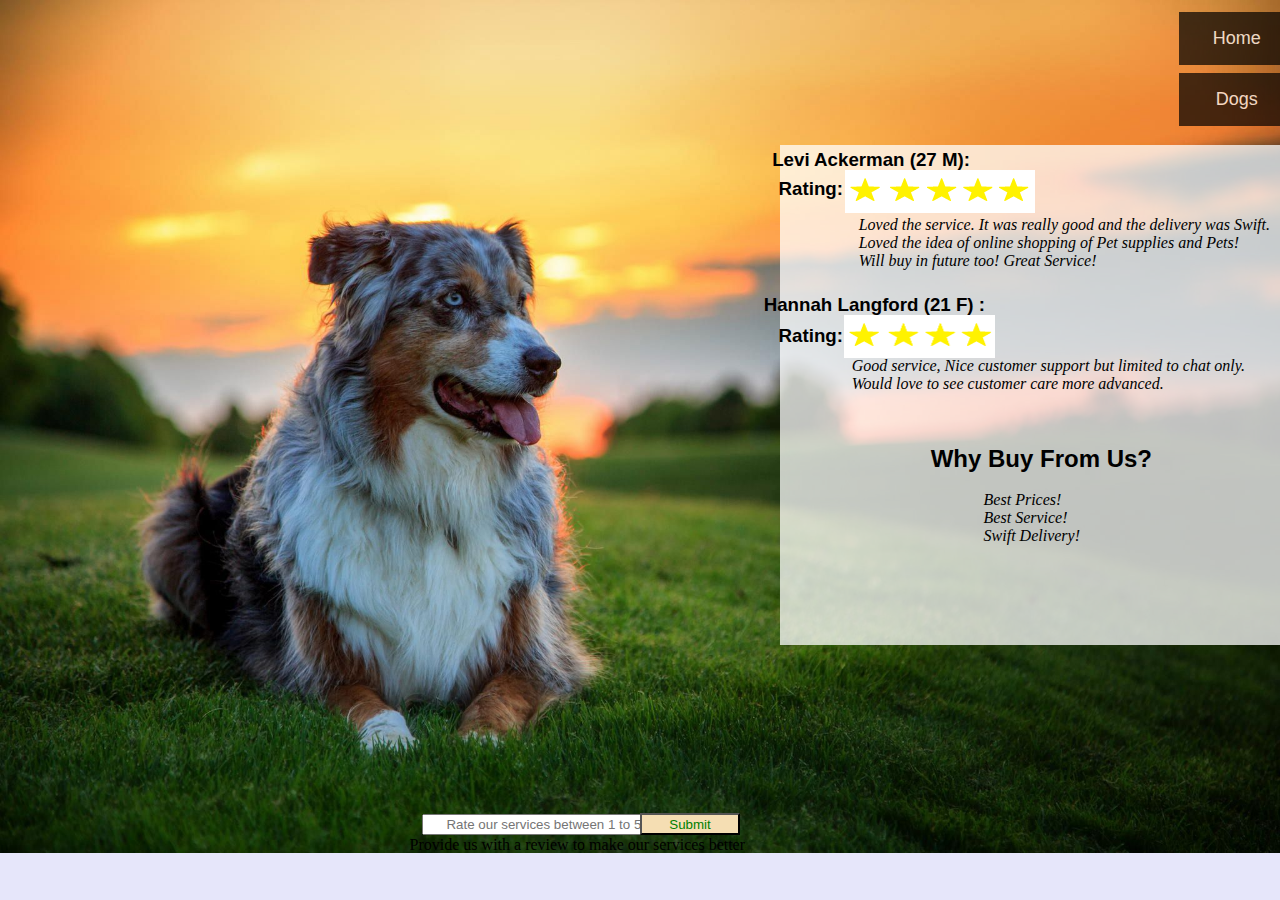
==== moreinfo.html @ ce52be79 "Reorganise and update code for images and assets" ====
<!DOCTYPE html>
<html lang="en">
<head>
    <meta charset="UTF-8">
    <meta name="viewport" content="width=device-width, initial-scale=1.0">
    <title>Document</title>
    <link rel="stylesheet" href="style.css">
    <style>
        body{
            body{
                background-image: url(bg.jpg);
            }
        }

    </style>
</head>
<body class="background">  
    
    <div>
        <button class="button" onclick="document.location='index.html'">Home</button><br>
        <button class="button" onclick="document.location='pets.html'">Dogs</button> <br>
        

    </div>   
    
    <div>
        <!--This is the Review system-->
        <!--The below tag is used to get userInput-->
        <input type="number" placeholder="Rate our services between 1 to 5" max="5" min="1" id="review1" ><br>
        <p class="review1p">Provide us with a review to make our services better <br></p>
        <!--On clicking on the button the function rating present in script.js is run-->
        <button class="review1b" onclick="rating()" >Submit</button> <br>
        <!--The below paragraph outputs the reply to the input using JavaScript.-->
        <p id="systemResponse" ></p>
    </div>  
    
    <div>
        <!--This is the First Comment-->
        <h3 id="comment1name">Levi Ackerman (27 M): </h3>
        <h3 id="comment1rating">Rating:</h3>
        <img src="assets/white.png" alt="" id="comment1background">
        <p id="comment1para">Loved the service. It was really good and the delivery was Swift. <br> Loved the idea of online shopping of Pet supplies and Pets! <br> Will buy in future too! Great Service!</p>
        <img src="assets/5star.png" alt="" id="comment1star">
    </div>

    <div>
        <!--This is the Second Comment-->
        <img src="assets/white.png" alt="" id="comment2background">
        <h3 id="comment2name">Hannah Langford (21 F) :</h3>
        <h3 id="comment2rating">Rating:</h3>
        <p id="comment2para"> Good service, Nice customer support but limited to chat only. <br> Would love to see customer care more advanced.</p>
        <img src="assets/4star.png" alt="" id="comment2star">
    </div>

    <div>
        <!--This is the 'Why Us?'' Section-->
        <h2 id="infositeh2">Why Buy From Us?</h2> 
        <p id="infositep"> Best Prices! <br> Best Service! <br> Swift Delivery! <br></p>
        
    </div>
      
    <script src="script.js"></script>

</body>
</html>
---- style.css ----
.background1{
    background-image:url('assets/img.png');
}

.button {
    background-color: #000000;
    border: none;
    color: white;
    padding: 16px 32px;
    text-align: center;
    font-size: 18px;
    margin: 4px 2px;
    opacity: 0.7;
    transition: 0.2s;
    display: inline-block;
    text-decoration: none;
    cursor: pointer;
    width: 115px;
    position: relative;
    left: 92.5%;
  }
  
  .button:hover {opacity: 1}
a{
background-color: black;
color: white;}
 a:hover{
     color: red;
 }
 a:active{
     color: yellow;
 }
#systemResponse{
    text-align: center;
    position: absolute;
    bottom: 0px;
    left: 25%;
    font-style: italic;
    font-family: Arial, Helvetica, sans-serif;
    color: white;
    font-weight: bold;
}
#review1{
text-align: center;
position: absolute;
bottom:65px;
left: 33%;
width: 250px;
}
.review1p{
    text-align: center;
    position: absolute;
    bottom: 30px;
    left: 32%;
}
.review1b{
    text-align: center;
    position: absolute;
    bottom: 65px;
    left: 50%;
    height: 22px;
    width: 100px;
    color: green;
    background-color:wheat;
}
.head1{
    text-align: center;
    font-family: 'Bungee', cursive;
    color: brown;       
    font-size: 18px;
    background-color: lightsalmon;
    padding: 0 5px 0 5px ;
    position: relative;
    top: -23px; 
    background-image: linear-gradient(45deg,rgba(255, 160, 122, 0.384),salmon,darksalmon,lightsalmon);

}
.background{
   
    background-image: url('assets/bg4.jpg') ;
  /* Full height */
  height: 100%;

  /* Center and scale the image nicely */
 
  background-repeat: no-repeat;
  background-size: cover;
    z-index: -1;
}
#position1{
    position: relative;
    top: 150px;
}
.img1{
    height: 150px;
    width: 150px;  
    border-radius: 25%;
    position: absolute;
    top: 12.5%;  
    z-index: -999;  
}
.img2{
    height: 150px;
    width: 150px;  
    border-radius: 25%;
    position: absolute;
    top: 31%;  
    z-index: -999;
}
.imgText1{
    z-index: -998;
    position: absolute;
    top: 28%;
    left: 4.05%;
    background-color: white;
    color: black;
    font-family: 'Courier New', Courier, monospace;
    font-weight: bold;
    font-style: italic;
    font-size: 15px;
}
.imgText2{
    z-index: -998;
    position: absolute;
    top: 49.5%;
    left: 3.05%;
    background-color: white;
    color: black;
    font-family: 'Courier New', Courier, monospace;
    font-weight: bold;
    font-style: italic;
    font-size: 15px;
}
#comment1name{
    position: absolute;
    right: 310px;
    top: 130px;
    z-index: -997;
    font-family: -apple-system, BlinkMacSystemFont, 'Segoe UI', Roboto, Oxygen, Ubuntu, Cantarell, 'Open Sans', 'Helvetica Neue', sans-serif;
}
#comment1background{
    height: 250px;
    width: 500px;
    position: absolute;
    right: 0;
    top: 145px;
    border-radius: 0 0 0 0;
    z-index: -998;
    opacity: 75%;
}
#comment1rating{
    position: absolute;
    right: 437px;
    top: 159px;
    z-index: -997;
    font-family: -apple-system, BlinkMacSystemFont, 'Segoe UI', Roboto, Oxygen, Ubuntu, Cantarell, 'Open Sans', 'Helvetica Neue', sans-serif;
}   
#comment1para{
    position: absolute;
    right: 10px;
    top: 200px;
    z-index: -997;
    font-size: 16px;
    font-style: oblique;
    font-family: cursive    ;
}
#comment1star{
    position: absolute;
    right: 245px;
    top: 170px;
    height: 43px;
    width: 190px;
    z-index: -998;
}
#comment2background{
    height: 250px;
    width: 500px;
    position: absolute;
    right: 0;
    top: 395.125px;
    border-radius: 0 0 0 0;
    z-index: -998;
    opacity: 75%;
}
#comment2name{
    position: absolute;
    right: 295px;
    top: 275px;
    z-index: -997;
    font-family: -apple-system, BlinkMacSystemFont, 'Segoe UI', Roboto, Oxygen, Ubuntu, Cantarell, 'Open Sans', 'Helvetica Neue', sans-serif;
}
#comment2rating{
    position: absolute;
    right: 437px;
    top: 306px;
    z-index: -997;
    font-family: -apple-system, BlinkMacSystemFont, 'Segoe UI', Roboto, Oxygen, Ubuntu, Cantarell, 'Open Sans', 'Helvetica Neue', sans-serif;
}   
#comment2para{
    position: absolute;
    right: 35px;
    top: 341px;
    z-index: -997;
    font-size: 16px;
    font-style: oblique;
    font-family: cursive    ;
}
#comment2star{
    position: absolute;
    right: 285px;
    top: 315px;
    height: 43px;
    width: 151.5px;
    z-index: -998;
}
#infositeh2{
    position: absolute;
    right: 10%;
    top: 425px;
    z-index: -997;
    font-family: -apple-system, BlinkMacSystemFont, 'Segoe UI', Roboto, Oxygen, Ubuntu, Cantarell, 'Open Sans', 'Helvetica Neue', sans-serif; 
}
#infositep{ 
    position: absolute;
    right: 200px;
    top: 475px;
    z-index: -997;
    font-size: 16px;
    font-style: oblique;
    font-family: cursive    ;
}
#infositep2{
    position: absolute;
    right: 150px;
    top: 545px;
    z-index: -997;
    font-size: 16px;
    font-style: oblique;
    font-family: cursive    ;
}
#centreImg{
position: absolute;
top: 20%;
left: 10.5%;
height: 392.5px;
width: 868.5px;
border: 1px solid black;
border-radius:25px 0px 25px 25px
}
#centreText{
text-align: center;
position: absolute;
left: 18%;
top: 66%;
font-size: 55px;
font-family: cursive;
font-style: italic;
color: crimson;
}

/* the styling codes below belong to pets.html*/

.homeButton{
position: absolute;
top: 25px;
right: 20px;
height: 55px;
width: 55px;
z-index: 2;
}
.siteHeadingTopLeft{
    position: absolute;
    top: -5px;
    left: 25px;
    font-family: Brush Script MT, Brush Script Std, cursive;
    font-size: 25px;
    transform: rotate(-30deg);
}
body{
    background-color:   #E6E6FA;
}
.germanShepard,.bullDog{
    font-family: Arial, Helvetica, sans-serif;
    font-size: 15.5px;
    color: #ffffff;
    position: relative;
    left: 40px;
}
.germanShepardPrice,.bullDogPrice{
    font-size:25px;
    padding: 2px solid;
    margin: 5px;
    position: relative;
    color: red;
    position: relative;
    left: 40px;
    
}
.bullDogImg {
    position: relative;
    top: 18.8%;
    height: 729px;
    width: 486px;
    z-index: 
}

.GermanShepardImg,.bullDogImg{
    position: relative;
    left: 25px ;
}

.germanShepard1img{
    position: absolute;
    top: 18.6%;
    left: 25.35%;
    height: 250px;
    color: white    ;
}

    

#error{
    position: absolute;
    left: 25%;
    top: 15%;
}

.bgpet{
    background-image: url('assets/bg3.jpg');
    height: 100%;
  background-repeat: no-repeat;
  background-size: cover;
}

.dogImgOne{
    height: 350px;
    width: 350px;
    position: relative;
    bottom: 250px;
}

.dogImgTwo{
    height: 350px;
    width: 350px;
    position: relative;
    bottom: 250px;
}

.dogImgThree{
    height: 350px;
    width: 350px;
    position: relative;
    bottom: 250px;
}

.background1{
   
    background-image: url('assets/bg3.jpg') ;
  /* Full height */
  height: 100%;

  /* Center and scale the image nicely */
 
  background-repeat: no-repeat;
  background-size: cover;
    z-index: -1;
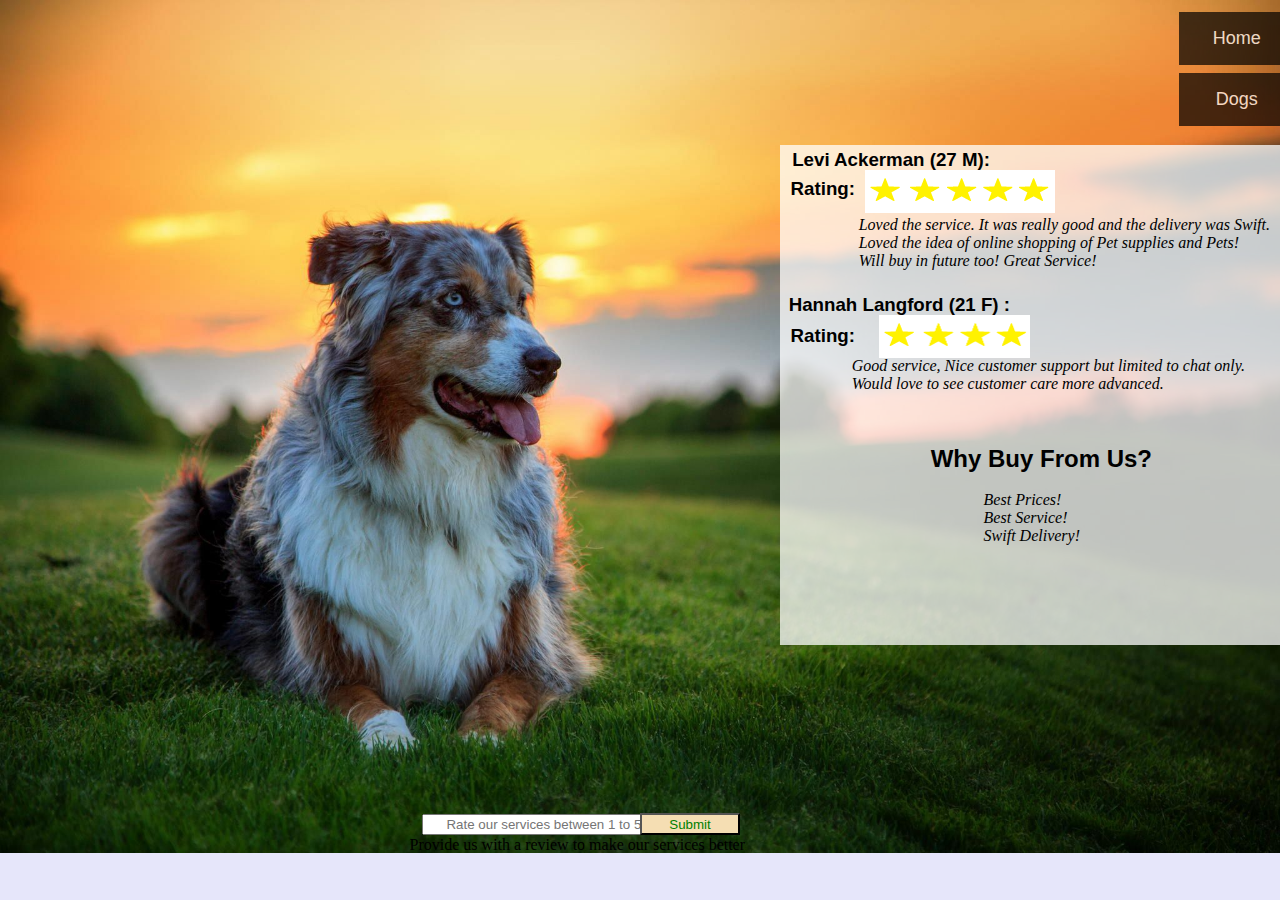
==== commit d197b906: "Updated CSS for Customer reviews" ====
--- a/moreinfo.html
+++ b/moreinfo.html
@@ -7,9 +7,7 @@
     <link rel="stylesheet" href="style.css">
     <style>
         body{
-            body{
                 background-image: url(bg.jpg);
-            }
         }
 
     </style>
@@ -34,7 +32,7 @@
         <p id="systemResponse" ></p>
     </div>  
     
-    <div>
+    <div class="commentBox">
         <!--This is the First Comment-->
         <h3 id="comment1name">Levi Ackerman (27 M): </h3>
         <h3 id="comment1rating">Rating:</h3>
@@ -43,7 +41,7 @@
         <img src="assets/5star.png" alt="" id="comment1star">
     </div>
 
-    <div>
+    <div class="commentBox">
         <!--This is the Second Comment-->
         <img src="assets/white.png" alt="" id="comment2background">
         <h3 id="comment2name">Hannah Langford (21 F) :</h3>
--- a/style.css
+++ b/style.css
@@ -131,13 +131,21 @@
     font-style: italic;
     font-size: 15px;
 }
+
+.commentBox{
+    width: 20vw;
+    background-color: transparent;
+    height: 20vh;
+}
+
 #comment1name{
     position: absolute;
-    right: 310px;
+    right: 290px;
     top: 130px;
     z-index: -997;
     font-family: -apple-system, BlinkMacSystemFont, 'Segoe UI', Roboto, Oxygen, Ubuntu, Cantarell, 'Open Sans', 'Helvetica Neue', sans-serif;
 }
+
 #comment1background{
     height: 250px;
     width: 500px;
@@ -148,13 +156,15 @@
     z-index: -998;
     opacity: 75%;
 }
+
 #comment1rating{
     position: absolute;
-    right: 437px;
+    right: 425px;
     top: 159px;
     z-index: -997;
     font-family: -apple-system, BlinkMacSystemFont, 'Segoe UI', Roboto, Oxygen, Ubuntu, Cantarell, 'Open Sans', 'Helvetica Neue', sans-serif;
 }   
+
 #comment1para{
     position: absolute;
     right: 10px;
@@ -164,14 +174,16 @@
     font-style: oblique;
     font-family: cursive    ;
 }
+
 #comment1star{
     position: absolute;
-    right: 245px;
+    right: 225px;
     top: 170px;
     height: 43px;
     width: 190px;
     z-index: -998;
 }
+
 #comment2background{
     height: 250px;
     width: 500px;
@@ -184,14 +196,14 @@
 }
 #comment2name{
     position: absolute;
-    right: 295px;
+    right: 270px;
     top: 275px;
     z-index: -997;
     font-family: -apple-system, BlinkMacSystemFont, 'Segoe UI', Roboto, Oxygen, Ubuntu, Cantarell, 'Open Sans', 'Helvetica Neue', sans-serif;
 }
 #comment2rating{
     position: absolute;
-    right: 437px;
+    right: 425px;
     top: 306px;
     z-index: -997;
     font-family: -apple-system, BlinkMacSystemFont, 'Segoe UI', Roboto, Oxygen, Ubuntu, Cantarell, 'Open Sans', 'Helvetica Neue', sans-serif;
@@ -207,7 +219,7 @@
 }
 #comment2star{
     position: absolute;
-    right: 285px;
+    right: 250px;
     top: 315px;
     height: 43px;
     width: 151.5px;
@@ -301,12 +313,12 @@
     top: 18.8%;
     height: 729px;
     width: 486px;
-    z-index: 
+    /* z-index:  */
 }
 
 .GermanShepardImg,.bullDogImg{
     position: relative;
-    left: 25px ;
+    left: 25px;
 }
 
 .germanShepard1img{
@@ -363,4 +375,5 @@
  
   background-repeat: no-repeat;
   background-size: cover;
-    z-index: -1;+    z-index: -1;
+}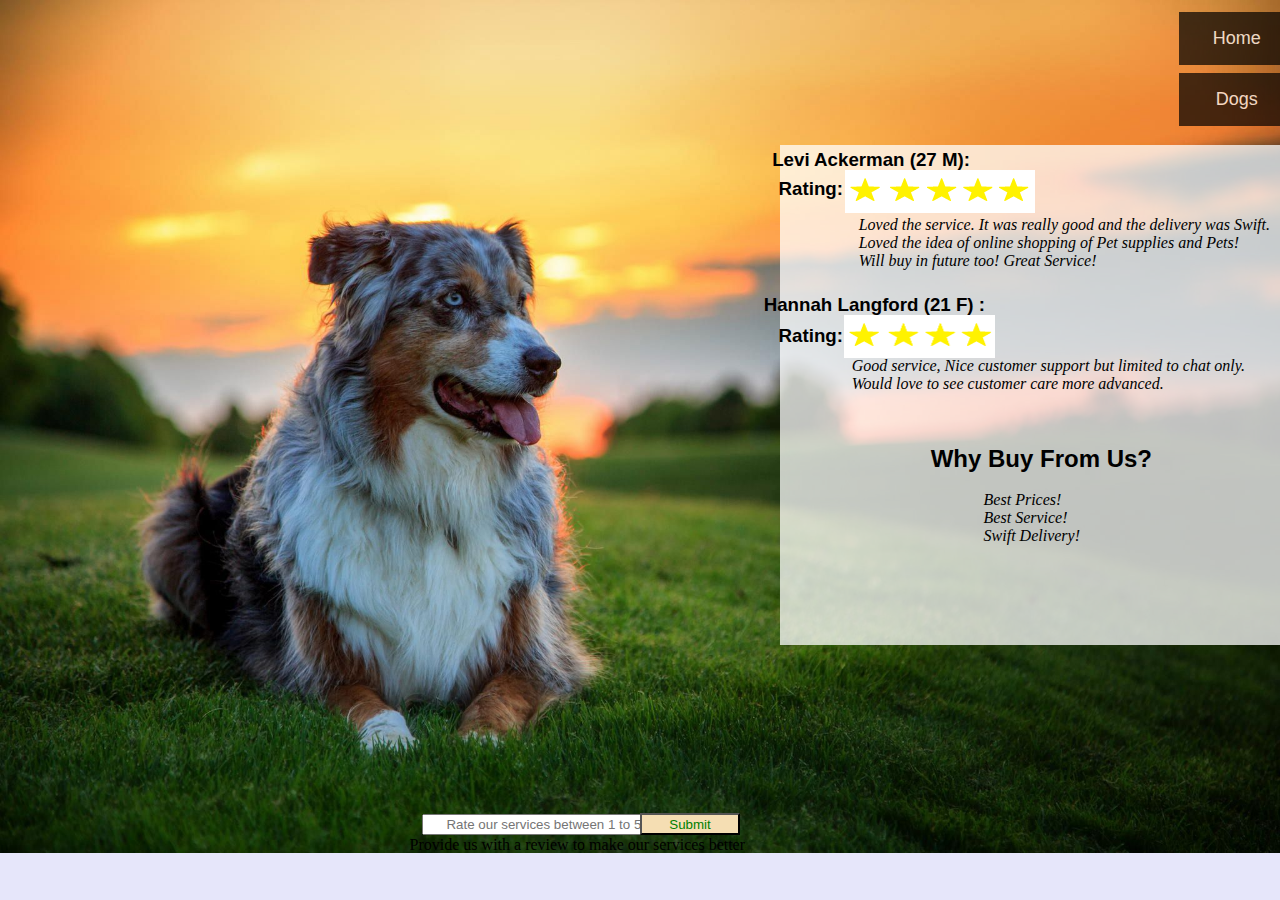
==== commit 2d8735f2: "Merge pull request #7 from PratyayDhond/main" ====
--- a/moreinfo.html
+++ b/moreinfo.html
@@ -7,7 +7,9 @@
     <link rel="stylesheet" href="style.css">
     <style>
         body{
+            body{
                 background-image: url(bg.jpg);
+            }
         }
 
     </style>
@@ -32,7 +34,7 @@
         <p id="systemResponse" ></p>
     </div>  
     
-    <div class="commentBox">
+    <div>
         <!--This is the First Comment-->
         <h3 id="comment1name">Levi Ackerman (27 M): </h3>
         <h3 id="comment1rating">Rating:</h3>
@@ -41,7 +43,7 @@
         <img src="assets/5star.png" alt="" id="comment1star">
     </div>
 
-    <div class="commentBox">
+    <div>
         <!--This is the Second Comment-->
         <img src="assets/white.png" alt="" id="comment2background">
         <h3 id="comment2name">Hannah Langford (21 F) :</h3>
--- a/style.css
+++ b/style.css
@@ -131,21 +131,13 @@
     font-style: italic;
     font-size: 15px;
 }
-
-.commentBox{
-    width: 20vw;
-    background-color: transparent;
-    height: 20vh;
-}
-
 #comment1name{
     position: absolute;
-    right: 290px;
+    right: 310px;
     top: 130px;
     z-index: -997;
     font-family: -apple-system, BlinkMacSystemFont, 'Segoe UI', Roboto, Oxygen, Ubuntu, Cantarell, 'Open Sans', 'Helvetica Neue', sans-serif;
 }
-
 #comment1background{
     height: 250px;
     width: 500px;
@@ -156,15 +148,13 @@
     z-index: -998;
     opacity: 75%;
 }
-
 #comment1rating{
     position: absolute;
-    right: 425px;
+    right: 437px;
     top: 159px;
     z-index: -997;
     font-family: -apple-system, BlinkMacSystemFont, 'Segoe UI', Roboto, Oxygen, Ubuntu, Cantarell, 'Open Sans', 'Helvetica Neue', sans-serif;
 }   
-
 #comment1para{
     position: absolute;
     right: 10px;
@@ -174,16 +164,14 @@
     font-style: oblique;
     font-family: cursive    ;
 }
-
 #comment1star{
     position: absolute;
-    right: 225px;
+    right: 245px;
     top: 170px;
     height: 43px;
     width: 190px;
     z-index: -998;
 }
-
 #comment2background{
     height: 250px;
     width: 500px;
@@ -196,14 +184,14 @@
 }
 #comment2name{
     position: absolute;
-    right: 270px;
+    right: 295px;
     top: 275px;
     z-index: -997;
     font-family: -apple-system, BlinkMacSystemFont, 'Segoe UI', Roboto, Oxygen, Ubuntu, Cantarell, 'Open Sans', 'Helvetica Neue', sans-serif;
 }
 #comment2rating{
     position: absolute;
-    right: 425px;
+    right: 437px;
     top: 306px;
     z-index: -997;
     font-family: -apple-system, BlinkMacSystemFont, 'Segoe UI', Roboto, Oxygen, Ubuntu, Cantarell, 'Open Sans', 'Helvetica Neue', sans-serif;
@@ -219,7 +207,7 @@
 }
 #comment2star{
     position: absolute;
-    right: 250px;
+    right: 285px;
     top: 315px;
     height: 43px;
     width: 151.5px;
@@ -313,12 +301,12 @@
     top: 18.8%;
     height: 729px;
     width: 486px;
-    /* z-index:  */
+    z-index: 
 }
 
 .GermanShepardImg,.bullDogImg{
     position: relative;
-    left: 25px;
+    left: 25px ;
 }
 
 .germanShepard1img{
@@ -375,5 +363,4 @@
  
   background-repeat: no-repeat;
   background-size: cover;
-    z-index: -1;
-}+    z-index: -1;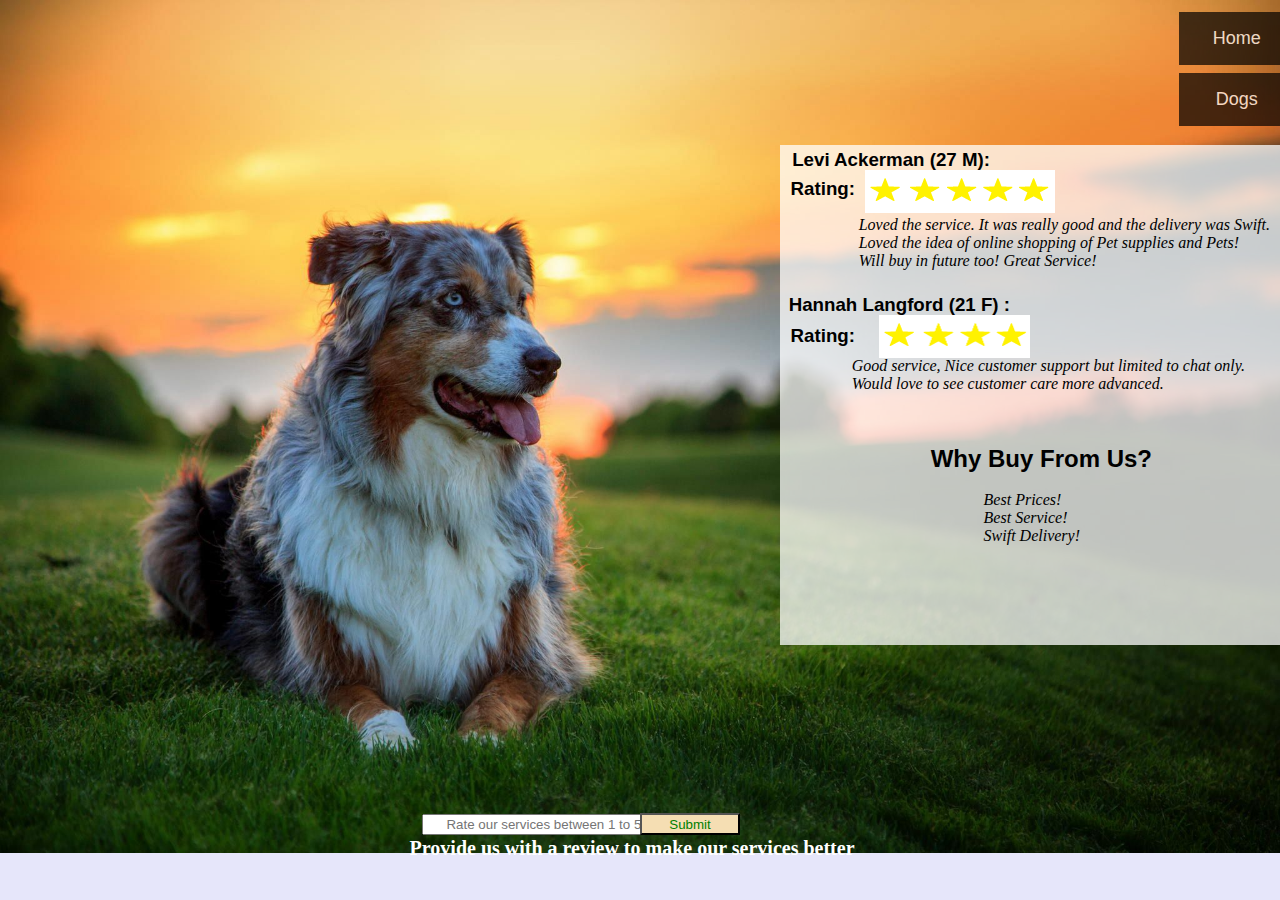
==== commit 3697d7c8: "Merge pull request #8 from PratyayDhond/main" ====
--- a/moreinfo.html
+++ b/moreinfo.html
@@ -7,9 +7,7 @@
     <link rel="stylesheet" href="style.css">
     <style>
         body{
-            body{
                 background-image: url(bg.jpg);
-            }
         }
 
     </style>
@@ -34,7 +32,7 @@
         <p id="systemResponse" ></p>
     </div>  
     
-    <div>
+    <div class="commentBox">
         <!--This is the First Comment-->
         <h3 id="comment1name">Levi Ackerman (27 M): </h3>
         <h3 id="comment1rating">Rating:</h3>
@@ -43,7 +41,7 @@
         <img src="assets/5star.png" alt="" id="comment1star">
     </div>
 
-    <div>
+    <div class="commentBox">
         <!--This is the Second Comment-->
         <img src="assets/white.png" alt="" id="comment2background">
         <h3 id="comment2name">Hannah Langford (21 F) :</h3>
--- a/style.css
+++ b/style.css
@@ -48,9 +48,12 @@
 width: 250px;
 }
 .review1p{
-    text-align: center;
-    position: absolute;
-    bottom: 30px;
+    color: white;
+    font-size: 20px;
+    font-weight: bold;
+    text-align: center;
+    position: absolute;
+    bottom: 20px;
     left: 32%;
 }
 .review1b{
@@ -131,13 +134,21 @@
     font-style: italic;
     font-size: 15px;
 }
+
+.commentBox{
+    width: 20vw;
+    background-color: transparent;
+    height: 20vh;
+}
+
 #comment1name{
     position: absolute;
-    right: 310px;
+    right: 290px;
     top: 130px;
     z-index: -997;
     font-family: -apple-system, BlinkMacSystemFont, 'Segoe UI', Roboto, Oxygen, Ubuntu, Cantarell, 'Open Sans', 'Helvetica Neue', sans-serif;
 }
+
 #comment1background{
     height: 250px;
     width: 500px;
@@ -148,13 +159,15 @@
     z-index: -998;
     opacity: 75%;
 }
+
 #comment1rating{
     position: absolute;
-    right: 437px;
+    right: 425px;
     top: 159px;
     z-index: -997;
     font-family: -apple-system, BlinkMacSystemFont, 'Segoe UI', Roboto, Oxygen, Ubuntu, Cantarell, 'Open Sans', 'Helvetica Neue', sans-serif;
 }   
+
 #comment1para{
     position: absolute;
     right: 10px;
@@ -164,14 +177,16 @@
     font-style: oblique;
     font-family: cursive    ;
 }
+
 #comment1star{
     position: absolute;
-    right: 245px;
+    right: 225px;
     top: 170px;
     height: 43px;
     width: 190px;
     z-index: -998;
 }
+
 #comment2background{
     height: 250px;
     width: 500px;
@@ -184,14 +199,14 @@
 }
 #comment2name{
     position: absolute;
-    right: 295px;
+    right: 270px;
     top: 275px;
     z-index: -997;
     font-family: -apple-system, BlinkMacSystemFont, 'Segoe UI', Roboto, Oxygen, Ubuntu, Cantarell, 'Open Sans', 'Helvetica Neue', sans-serif;
 }
 #comment2rating{
     position: absolute;
-    right: 437px;
+    right: 425px;
     top: 306px;
     z-index: -997;
     font-family: -apple-system, BlinkMacSystemFont, 'Segoe UI', Roboto, Oxygen, Ubuntu, Cantarell, 'Open Sans', 'Helvetica Neue', sans-serif;
@@ -207,7 +222,7 @@
 }
 #comment2star{
     position: absolute;
-    right: 285px;
+    right: 250px;
     top: 315px;
     height: 43px;
     width: 151.5px;
@@ -301,12 +316,12 @@
     top: 18.8%;
     height: 729px;
     width: 486px;
-    z-index: 
+    /* z-index:  */
 }
 
 .GermanShepardImg,.bullDogImg{
     position: relative;
-    left: 25px ;
+    left: 25px;
 }
 
 .germanShepard1img{
@@ -363,4 +378,5 @@
  
   background-repeat: no-repeat;
   background-size: cover;
-    z-index: -1;+    z-index: -1;
+}